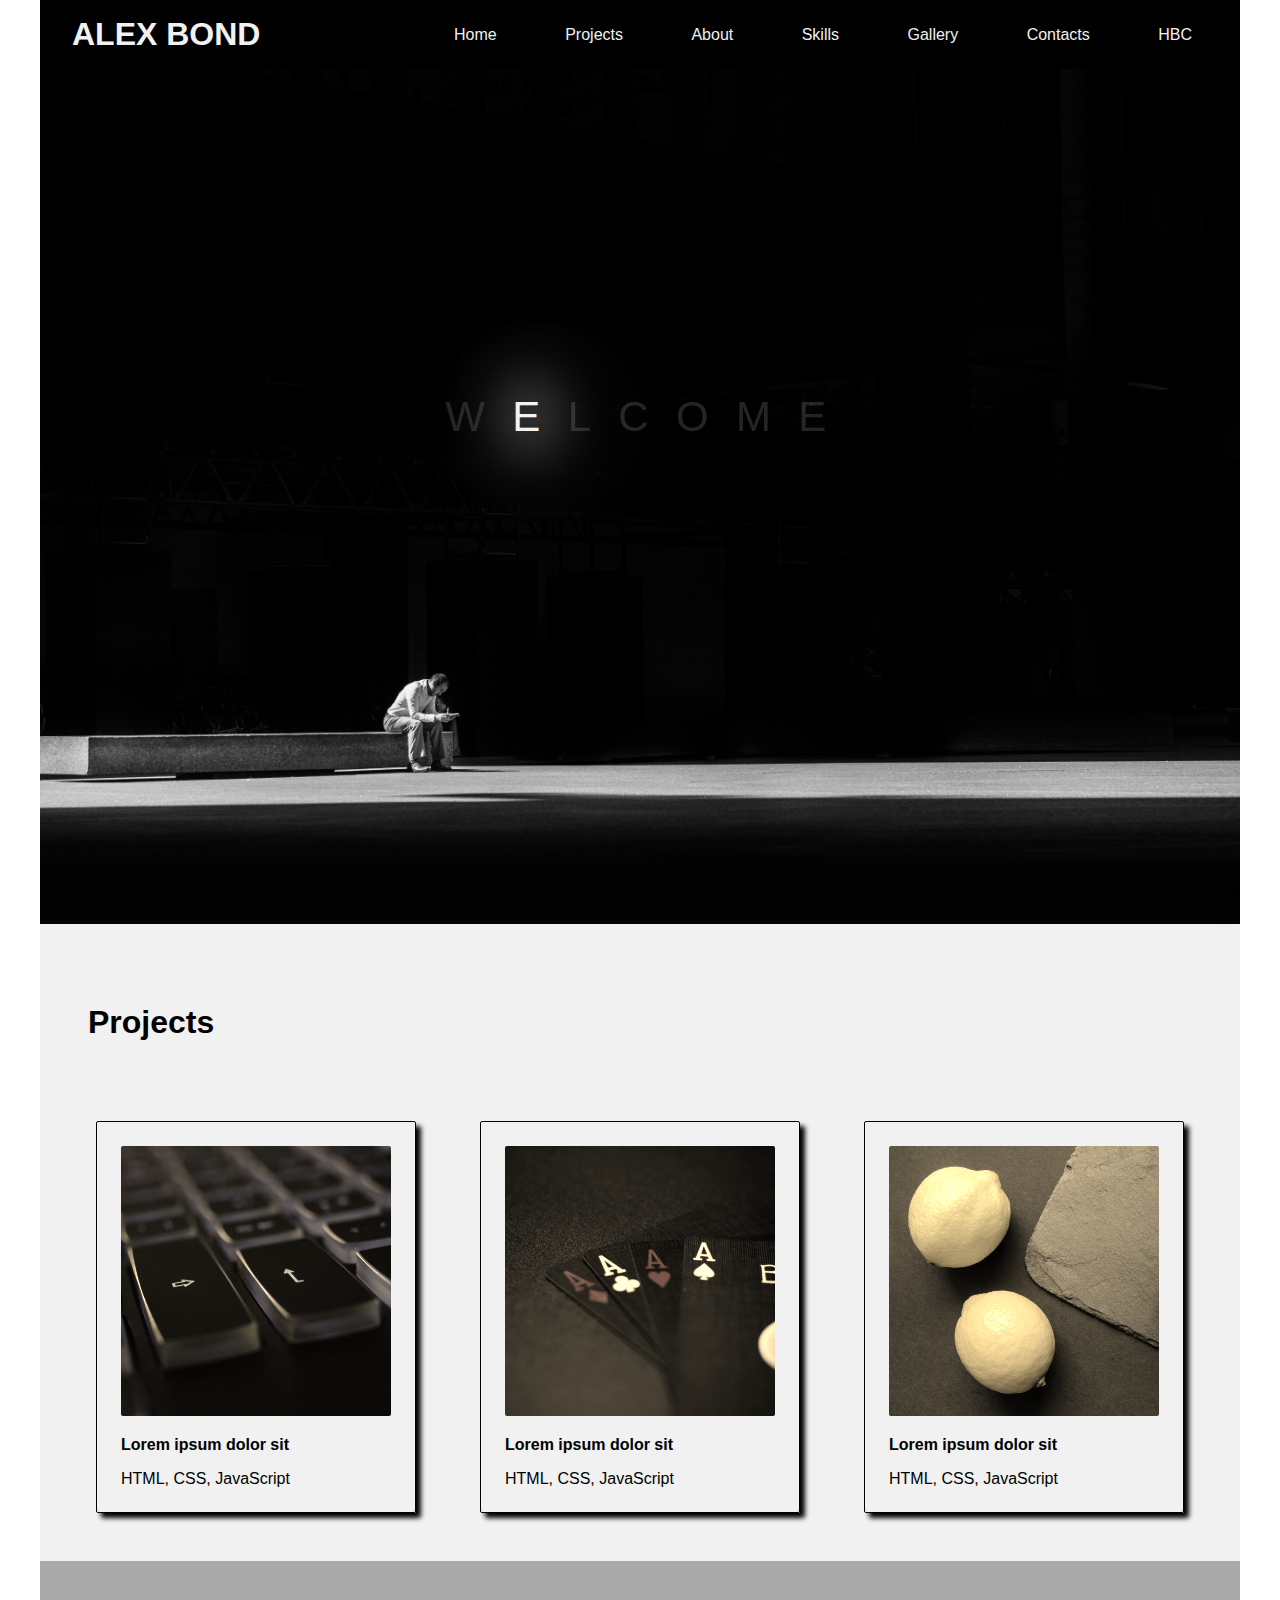
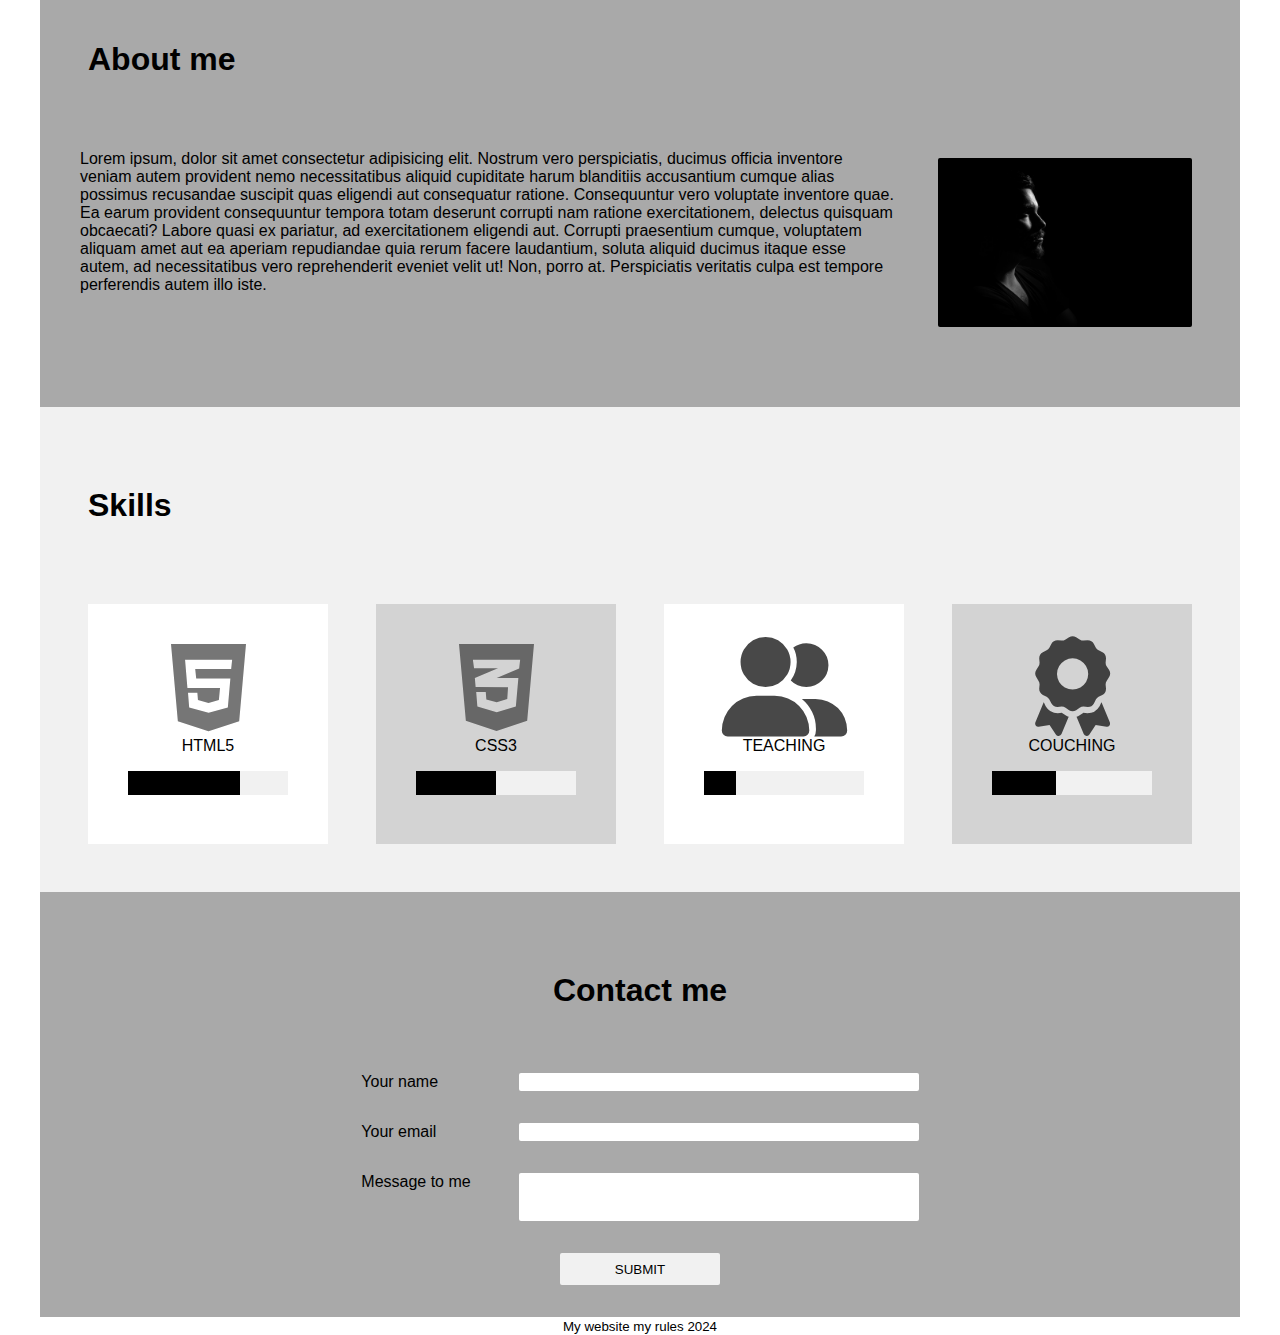
==== Portfolio/index.html @ cba2df2c "first commit" ====
<!DOCTYPE html>
<html lang="en">
  <head>
    <meta charset="UTF-8" />
    <meta http-equiv="X-UA-Compatible" content="IE=edge" />
    <meta name="viewport" content="width=device-width, initial-scale=1.0" />
    <title>Portfolio</title>
    <link
      rel="stylesheet"
      href="https://fonts.googleapis.com/css2?family=Material+Symbols+Outlined:opsz,wght,FILL,GRAD@48,400,0,0"
    />
    <link
      rel="stylesheet"
      href="https://fonts.googleapis.com/css2?family=Material+Symbols+Outlined:opsz,wght,FILL,GRAD@48,400,0,0"
    />
    <link rel="stylesheet" href=
"https://cdnjs.cloudflare.com/ajax/libs/font-awesome/6.2.0/css/all.css">
</link>
    <link rel="stylesheet" href="styles.css" />
  </head>
  <body>
    <header class="myheader">
      <div class="logo"><h1>ALEX BOND</h1></div>
      <nav>
        <button class="mobile">
          <span class="material-symbols-outlined"> menu</span>
        </button>
        <ul>
          <li><a href="#">Home</a></li>
          <li><a href="#projectsCont">Projects</a></li>
          <li><a href="#aboutCont">About</a></li>
          <li><a href="#skillsCont">Skills</a></li>
          <li><a href="/s2300120/Portfolio/gallery.html">Gallery</a></li>
          <li><a href="#contactCont">Contacts</a></li>
          <li><a href="https://en.bc.fi/">HBC</a></li>
        </ul>
      </nav>
    </header>
    <main>
      <section id="hero_banner">
        <!-- ########## ANIMATION ########## -->
        <div class="welcome">
          <span id="L">W</span>
          <span id="I">E</span>
          <span id="G">L</span>
          <span id="H">C</span>
          <span id="H">O</span>
          <span id="T">M</span>
          <span id="T">E</span>
        </div>
        <!-- ########## ANIMATION ########## -->
      </section>
      <div class="container" id="projectsCont">
        <h3>Projects</h3>
        <div class="projectsCont">
          <div class="box">
            <div class="imgAction">
              <img src="img/logo1x1.jpeg" alt="proj1" />
            </div>
            <h4>Lorem ipsum dolor sit</h4>
            <p>HTML, CSS, JavaScript</p>
          </div>
          <div class="box">
            <div class="imgAction">
              <img src="img/logo2x2.jpeg" alt="proj2" />
            </div>
            <h4>Lorem ipsum dolor sit</h4>
            <p>HTML, CSS, JavaScript</p>
          </div>
          <div class="box">
            <div class="imgAction">
              <img src="img/logo3x3.jpeg" alt="proj3" />
            </div>
            <h4>Lorem ipsum dolor sit</h4>
            <p>HTML, CSS, JavaScript</p>
          </div>
        </div>
      </div>
      <div class="container" id="aboutCont">
        <h3>About me</h3>
        <div class="aboutCont">
          <section id="aboutText">
            <p>
              Lorem ipsum, dolor sit amet consectetur adipisicing elit. Nostrum
              vero perspiciatis, ducimus officia inventore veniam autem
              provident nemo necessitatibus aliquid cupiditate harum blanditiis
              accusantium cumque alias possimus recusandae suscipit quas
              eligendi aut consequatur ratione. Consequuntur vero voluptate
              inventore quae. Ea earum provident consequuntur tempora totam
              deserunt corrupti nam ratione exercitationem, delectus quisquam
              obcaecati? Labore quasi ex pariatur, ad exercitationem eligendi
              aut. Corrupti praesentium cumque, voluptatem aliquam amet aut ea
              aperiam repudiandae quia rerum facere laudantium, soluta aliquid
              ducimus itaque esse autem, ad necessitatibus vero reprehenderit
              eveniet velit ut! Non, porro at. Perspiciatis veritatis culpa est
              tempore perferendis autem illo iste.
            </p>
          </section>
          <section id="aboutPic">
            <img src="img/man.jpeg" alt="pic1" />
          </section>
        </div>
      </div>
      <div class="container" id="skillsCont">
        <h3>Skills</h3>
        <div class="skillsCont">
          <div class="skill" id="html5">
            <i class="fa-brands fa-html5"></i>
            <label class="labelskill" for="html5bar">HTML5</label>
            <progress class="skillsBar" id="html5bar" max="100" value="70">
              70%
            </progress>
          </div>
          <div class="skill" id="css3">
            <i class="fa-brands fa-css3-alt"></i>
            <label class="labelskill" for="css3bar">CSS3</label>
            <progress class="skillsBar" id="css3bar" max="100" value="50">
              50%
            </progress>
          </div>
          <div class="skill" id="teaching">
            <i class="fa-solid fa-user-group"></i>
            <label class="labelskill" for="teachingbar">TEACHING</label>
            <progress class="skillsBar" id="teachingbar" max="100" value="20">
              220%
            </progress>
          </div>
          <div class="skill" id="couching">
            <i class="fa-solid fa-award"></i>
            <label class="labelskill" for="couchingbar">COUCHING</label>
            <progress class="skillsBar" id="couchingbar" max="100" value="40">
              40%
            </progress>
          </div>
        </div>
      </div>
      <!-- ####### -->
      <div class="container" id="contactCont">
        <section id="contact">
          <h3>Contact me</h3>
          <form>
            <div class="insert">
              <label for="Your name">Your name</label>
              <input type="text" id="Your name" name="choice" />
            </div>
            <div class="insert">
              <label for="Your email">Your email</label>
              <input type="email" id="Your email" name="choice" />
            </div>
            <div class="insert">
              <label for="Message">Message to me</label>
              <input type="text" id="Message" name="choice" />
            </div>
            <div class="submit">
              <button type="submit">SUBMIT</button>
            </div>
          </form>
        </section>
      </div>
    </main>
    <footer>
      <small>My website my rules 2024</small>
      <button id="toTop" class="btn above">
        <span class="material-symbols-outlined"> north </span>
      </button>
    </footer>
    <script src="main.js"></script>
  </body>
</html>
---- Portfolio/styles.css ----
*{
    margin: 0;
    padding: 0;
    box-sizing: border-box;
    font-family: 'Trebuchet MS', 'Lucida Sans Unicode', 'Lucida Grande', 'Lucida Sans', Arial, sans-serif;
    overscroll-behavior: none;

}

:root {
    --white:#f1f1f1;
    --whitewhite:white;
    --grey:#a9a9a9;
    --black:black;
    --lightgray:lightgray;
    --orange:#f15830;
    --blue:#007cc7;
    --red:crimson;
    --green:darkgreen;
}

body {
    font-family: Montserrat;
    display: flex;
    flex-direction: column;
    justify-content: center;
    align-items: center;
}


.myheader {
    color: var(--white);
    background-color: var(--black);
    display: flex;
    justify-content: space-between;
    align-items: center;
    padding: 1rem;
    position: sticky;
    top: 0;
    z-index: 1;
    max-width: 1200px;
    width: 100%;
    transition: all 1s;

}

.myheader.scrolled{
    color: var(--black);
    background-color: var(--white);
    transition: all 1s;
}

main{
    display: flex;
    flex-wrap: wrap;
    justify-content: center;
    flex-direction: column;
}

.logo {
    display: flex;
    margin-left: 1rem;
}

nav ul li {
    display: inline-block;
    margin: 0 2rem;
}
nav ul li a {
    color: var(--white);
    text-decoration: none;
}

nav ul li a.scrolled {
    color: var(--black)
}

.mobile {
    background: none;
    border: none;
    box-shadow: none;
    color: var(--white);
    display: none;
}
.mobile.scrolled{
    color: var(--black);
}

#hero_banner {
    height: 95vh;
    background: url('img/logo3.jpeg') no-repeat center center/cover;
    display: flex;
    justify-content: center;
    align-items: center;
    width: 100%;
    max-width: 1200px;
    color: var(--white);
}

.welcome{
    font-size: 42px;
    margin-bottom: 10rem;
    letter-spacing: 0.2em;
    font-family: Montserrat;

}

h3 {
    font-size: 2rem;
    margin: 5rem 3rem 2rem 3rem;
}

h4 {
    margin: 1rem 0;
}

img {
    width: 100%;
    border-radius: 2px;
}

.imgAction{
    filter: sepia(90%);
}
.imgAction:hover{
    filter: none;
    transition: all 1s;
    transform: scale(1.1, 1.1);
}


.container {
    display: flex;
    flex-direction: column;
    height: fit-content;
    max-width: 1200px;
    background-color: var(--white);
}

.projectsCont{
    display: flex;
    flex-direction: row;
    flex-wrap: wrap;
    justify-content: space-around;
    margin: 1.5rem;
    
}

.box {
    padding: 1.5rem;
    display: flex;
    flex-direction: column;
    justify-content: center;
    border-style: solid;
    border-width: 1px;
    border-color: var(--black);
    border-radius: 2px;
    max-width: 20rem;
    background-color: var(--lightgrey);
    box-shadow: 5px 5px 5px;
    margin: 1.5rem;
    
}

.aboutCont{
    display: flex;
    flex-direction: row;
    margin: 1.5rem;
}

#aboutCont{
    background-color: var(--grey);
    padding-bottom: 2rem;
}

#aboutText {
    display: flex;
    padding: 1rem;
    width: 75vw;
}

#aboutPic {
    display: flex;
    padding: 1rem;
    margin: 0.5rem;
    width: 25vw;
}

.skillsCont{
    display: flex;
    flex-direction: row;
    justify-content: space-around;
    flex-wrap: wrap;
    margin: 1.5rem;
}

.skill{
    height: 15rem;
    width: 15rem;
    background-color: var(--whitewhite);
    margin: 1.5rem;
    display: flex;
    flex-direction: column;
    justify-content: center;
    align-items: center;
}
.skill:nth-child(2n){
    background-color: var(--lightgray);
}

.labelskill{
    margin: 0;
}

.skillsBar{
    margin: 1rem;
    height: 1.5rem;
    background-color: transparent;
}
.skillsBar::-webkit-progress-value {
    background-color: var(--black);
}
.skillsBar::-webkit-progress-bar {
    background-color: var(--white);
}

.fa-html5{
  color: var(--orange);
  font-size: 100px;
}

.fa-css3-alt{
  color: var(--blue);
  font-size: 100px;
}

.fa-user-group{
  font-size: 100px;
  color: var(--green);
}

.fa-award{
  color: var(--red);
  font-size: 100px;
}

i{
  filter: grayscale(100%);
}

i:hover{
  filter: none;
}

#contact {
    display: flex;
    flex-direction: column;
    align-items: center;
    background-color: var(--grey);
}
#contactCont{
    height: fit-content;
}
label {
    margin-right: 3rem;
}
input {
    width: 25rem;
    border-style: none;
    border-radius: 2px;
}

#Message {
    height: 3rem;
}

.insert {
    display: flex;
    margin: 2rem;
   justify-content: space-between;
}
.submit {
    display: flex;
    justify-content: center;
}
button {
    width: 10rem;
    height: 2rem;
    border-radius: 2px;
    border-style: none;
    background-color: var(--white);
    margin-bottom: 2rem;
}

button:hover{
  filter: invert(100%);
}

footer{
    text-align: center;
}

#toTop{
    position: fixed;
    bottom: 0;
    right: 2rem;
    display: none;
    width: 45px;
    height: 45px;
    border-radius: 50%;
    border: none;
}




@media (max-width: 1020px) {

.myheader {
  padding: 0.5rem;
  justify-content: space-between;
  width: 100%;
}

.mobile{
  display: block;
  margin: 0;
  width: 2rem;
}

nav ul{
  display: none;
}

nav ul li {
  display: flex;
  justify-content: right;
}

nav ul li a {
  color: var(--black);
}

nav ul.responsive{
  display: block;
  background-color: var(--white);
  position: absolute;
  left: 0;
  top: 4rem;
  width: 100%;
}
ul.responsive li {
    display: block;
    margin: 1rem;
}

h3 {
  margin: 1rem;
  text-align: center;   
  }
    
.container {
  padding-top: 4rem;
}
 
.aboutCont{
  flex-direction: column-reverse;
  align-items: center;
}

#aboutPic {
    width: 75vw;
}
    
.skillsCont{
  flex-direction: column;
  align-items: center;
}
   
#skillsPic {
    width: 75vw;
  }

  #contact{
    padding-top: 2rem;
}

    label {
        margin: 1rem;
    }
    input {
        width: 10rem;
        height: 2rem;
    }
    
    .insert {
        flex-direction: column;
        flex-wrap: wrap;
        align-items: center;
        margin: 0rem;
    }
    button {
        margin: 2rem;
    
    }
    #toTop{
      bottom: 0;
      right: 0;
  }
}

/* @media (max-width: 1100px) {
    header{
        padding: 0.5rem;
    }

    .mobile{
        display: block;
        margin: 0;
        width: 2rem;
    }
    nav ul{
        display: none;
        transition: all 5s;
    }
    nav ul.responsive{
        display: block;
        background-color: var(--white);
        color: white;
        position: absolute;
        left: 0;
        top: 4rem;
        width: 100%;
    }
    ul.responsive li {
        display: block;
        margin: 1rem;
    }

} */

/* LIGHT ANIMATION */
  div > span {
    opacity: 0.15;
  }
  #I {
    opacity: 1;
    animation: flickerI 2s linear  reverse infinite;
  }
  #I::after {
    content: '';
    width: 150%;
    -webkit-box-shadow: -20px 0px 60px 8px rgba(255,255,255,1);
    -moz-box-shadow: -20px 0px 60px 8px rgba(255,255,255,1);
    box-shadow: -20px 0px 60px 8px rgba(255,255,255,1);
  }
  #L, #G {
    animation: flickerLG 2s linear reverse infinite;
    position: relative;
  }
  #L::after, 
  #L::before  {
    content:' ';
    width: 100px;
    height: 100px;
    background: var(--white);
    position: absolute;
    top: -50%;
    left: 100%;
    border-radius: 100%;
    opacity: 0.05;
    filter: blur(10px);
  }
  #L::after {
    width: 200px;
    height: 200px;
    top: -150%;
    left: -5%;
    opacity: 0.1;
    filter: blur(10px);
  }
  #H {
    animation: flickerH 2s linear reverse infinite
  }
  
  #T {
    animation: flickerH 2s linear reverse infinite
  }
  
  @keyframes flickerI {
    0% {
      opacity: 0.4;
    }
    5% {
      opacity: 0.5;
    }
    10% {
      opacity: 0.6;
    }
    15% {
      opacity: 0.85;
    }
    25% {
      opacity: 0.5;
    }
    30% {
      opacity: 1;
    }
    35% {
      opacity: 0.1;
    }
    40% {
      opacity: 0.25;
    }
    45% {
      opacity: 0.5;
    }
    60% {
      opacity: 1;
    }
    70% {
      opacity: 0.85;
    }
    80% {
      opacity: 0.4;
    }
    90% {
      opacity: 0.5;
    }
    100% {
      opacity: 1;
    }
  }
  
  @keyframes flickerLG {
    0% {
      opacity: 0.19;
    }
    5% {
      opacity: 0.2;
    }
    10% {
      opacity: 0.25;
    }
    15% {
      opacity: 0.35;
    }
    25% {
      opacity: 0.2;
    }
    30% {
      opacity: 0.4;
    }
    35% {
      opacity: 0.1;
    }
    40% {
      opacity: 0.25;
    }
    45% {
      opacity: 0.2;
    }
    60% {
      opacity: 0.4;
    }
    70% {
      opacity: 0.35;
    }
    80% {
      opacity: 0.4;
    }
    90% {
      opacity: 0.2;
    }
    100% {
      opacity: 0.4;
    }
  }
  
  @keyframes flickerH {
    0% {
      opacity: 0.15;
    }
    5% {
      opacity: 0.2;
    }
    10% {
      opacity: 0.12;
    }
    15% {
      opacity: 0.2;
    }
    25% {
      opacity: 0.15;
    }
    30% {
      opacity: 0.4;
    }
    35% {
      opacity: 0.05;
    }
    40% {
      opacity: 0.12;
    }
    45% {
      opacity: 0.15;
    }
    60% {
      opacity: 0.3;
    }
    70% {
      opacity: 0.2;
    }
    80% {
      opacity: 0.3;
    }
    90% {
      opacity: 0.18;
    }
    100% {
      opacity: 0.3;
    }
  }
  
  @keyframes flickerT {
    0% {
      opacity: 0.01;
    }
    5% {
      opacity: 0.05;
    }
    10% {
      opacity: 0.03;
    }
    15% {
      opacity: 0.1;
    }
    25% {
      opacity: 0.07;
    }
    30% {
      opacity: 0.1;
    }
    35% {
      opacity: 0.05;
    }
    40% {
      opacity: 0.06;
    }
    45% {
      opacity: 0.1;
    }
    60% {
      opacity: 0.;
    }
    70% {
      opacity: 0.1;
    }
    80% {
      opacity: 0.;
    }
    90% {
      opacity: 0.0;
    }
    100% {
      opacity: 0.1;
    }
  }
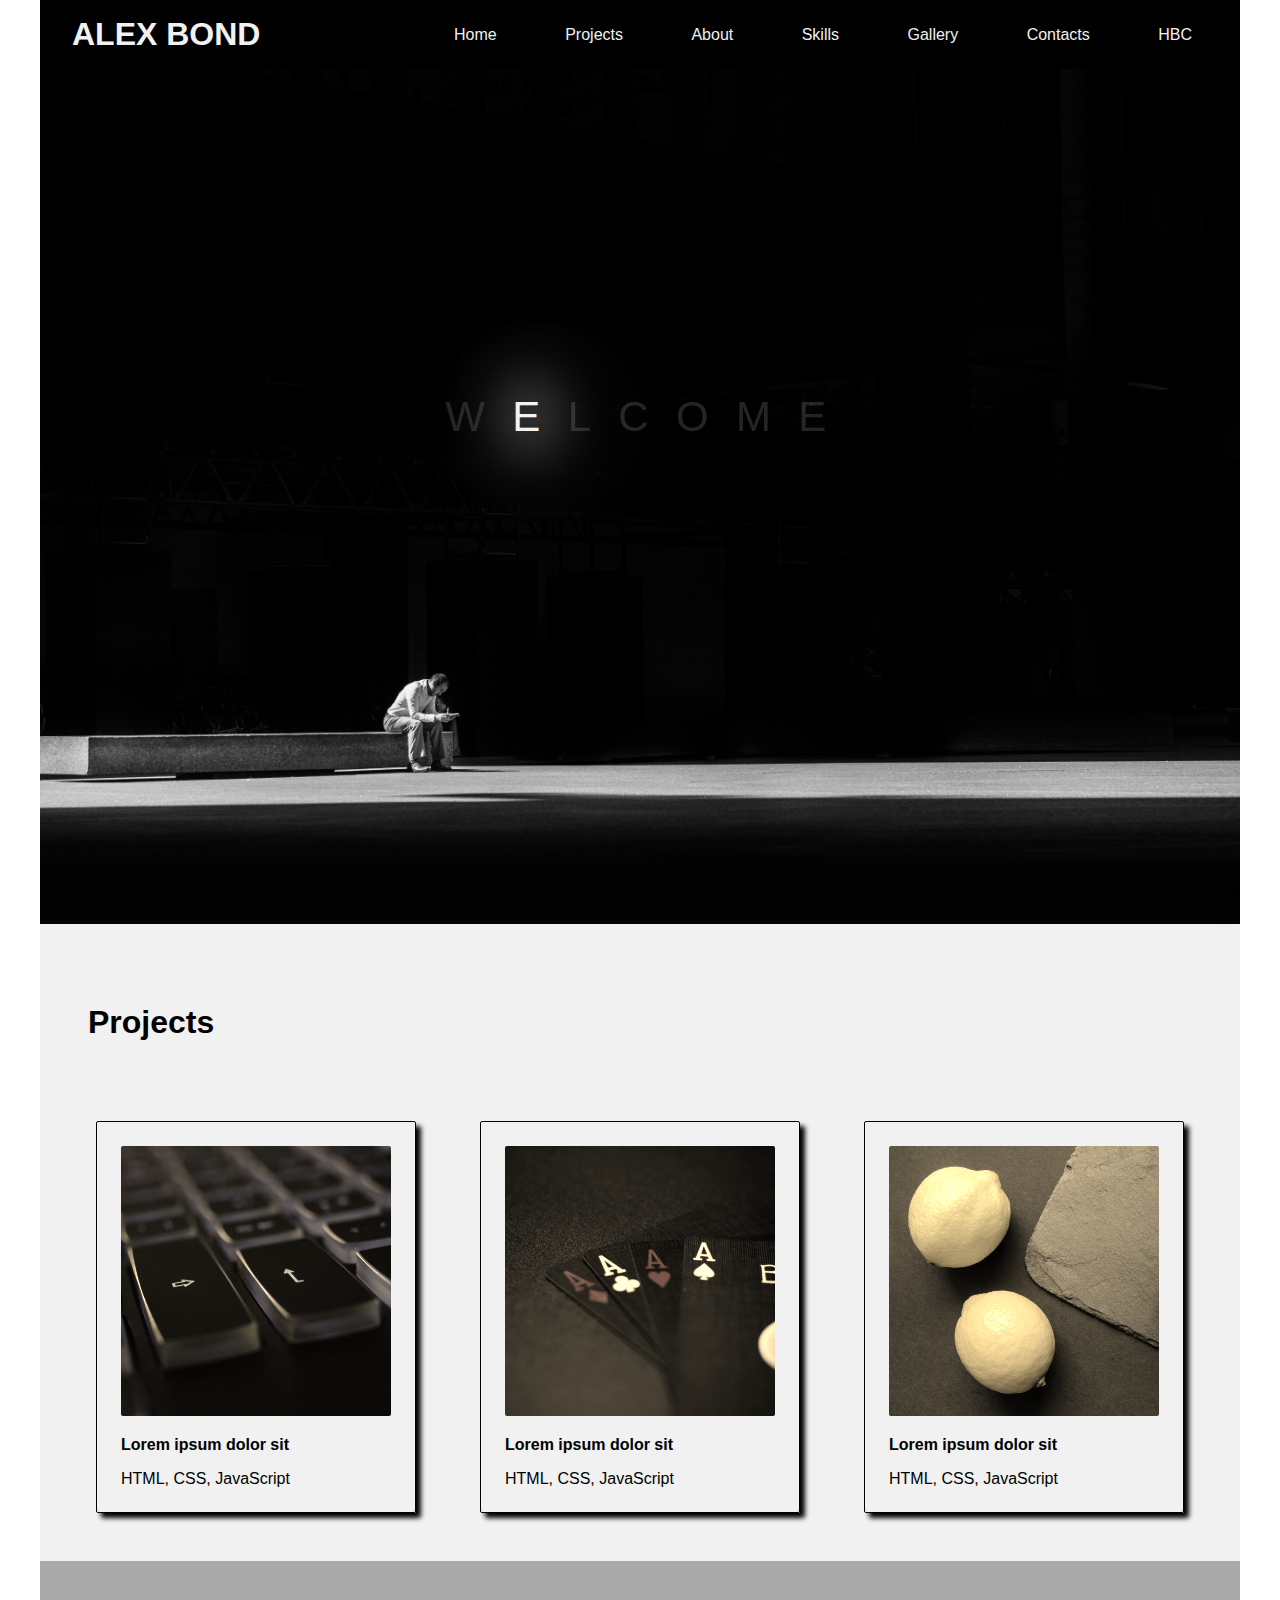
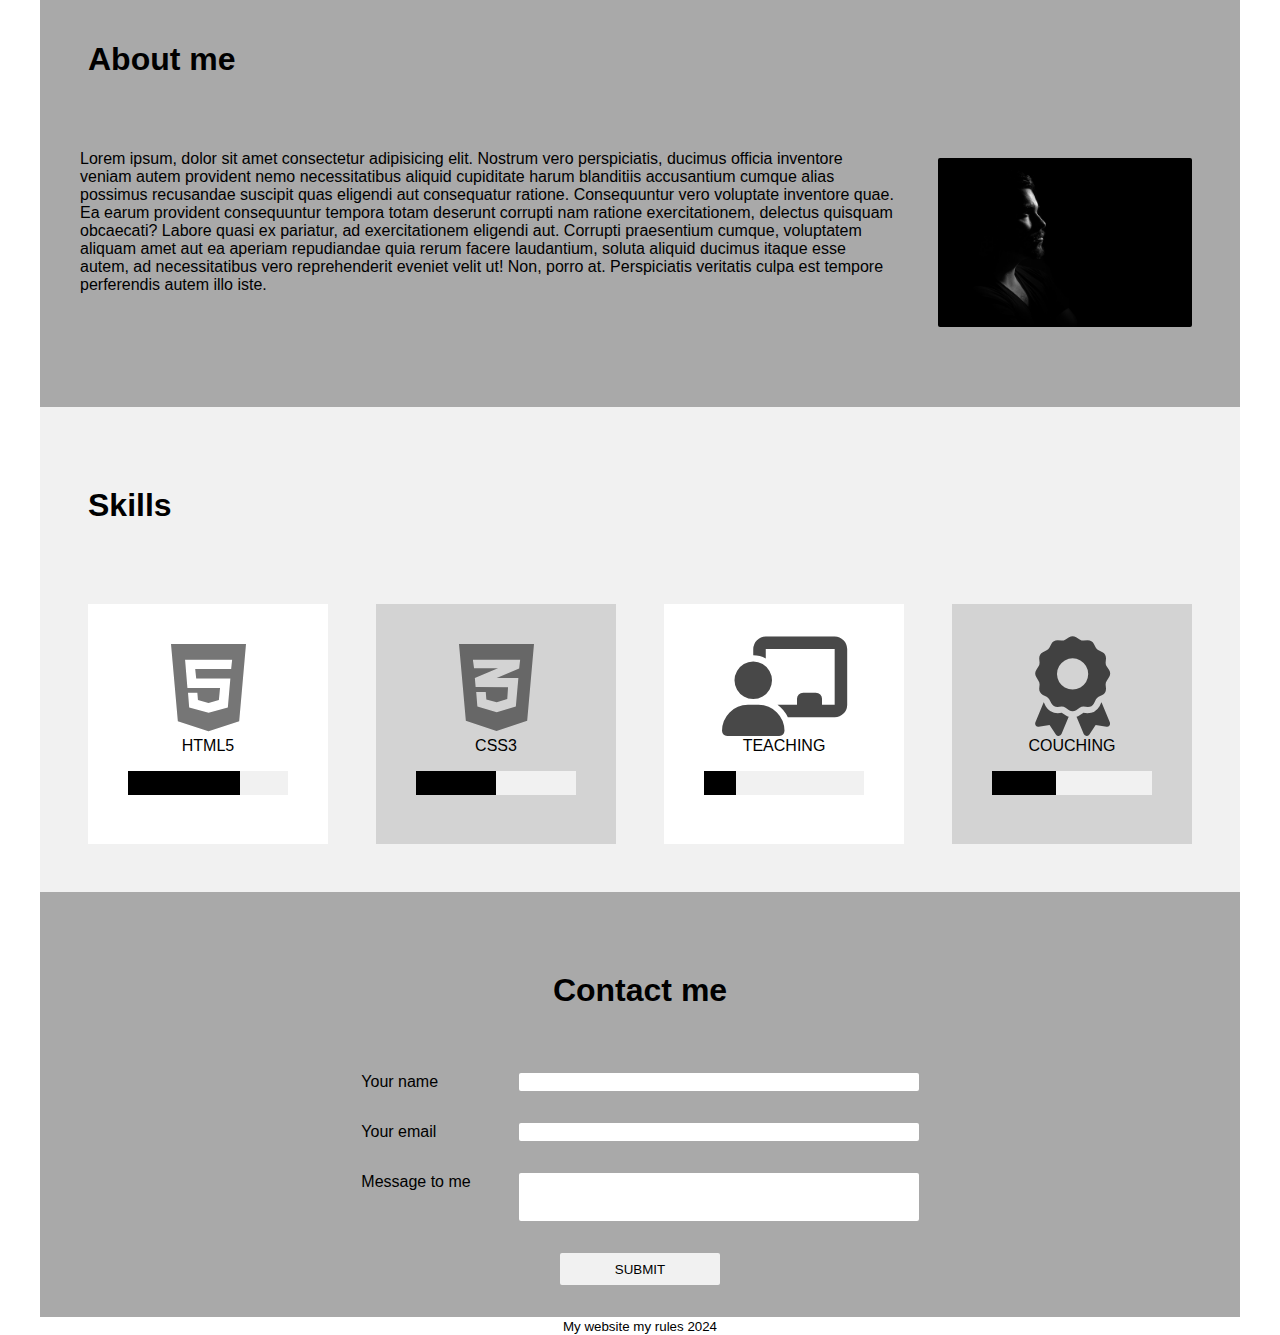
==== commit 96fb19d2: "lesson" ====
--- a/Portfolio/index.html
+++ b/Portfolio/index.html
@@ -38,7 +38,6 @@
     </header>
     <main>
       <section id="hero_banner">
-        <!-- ########## ANIMATION ########## -->
         <div class="welcome">
           <span id="L">W</span>
           <span id="I">E</span>
@@ -48,7 +47,6 @@
           <span id="T">M</span>
           <span id="T">E</span>
         </div>
-        <!-- ########## ANIMATION ########## -->
       </section>
       <div class="container" id="projectsCont">
         <h3>Projects</h3>
@@ -119,7 +117,7 @@
             </progress>
           </div>
           <div class="skill" id="teaching">
-            <i class="fa-solid fa-user-group"></i>
+            <i class="fa-solid fa-chalkboard-user"></i>
             <label class="labelskill" for="teachingbar">TEACHING</label>
             <progress class="skillsBar" id="teachingbar" max="100" value="20">
               220%
@@ -134,7 +132,6 @@
           </div>
         </div>
       </div>
-      <!-- ####### -->
       <div class="container" id="contactCont">
         <section id="contact">
           <h3>Contact me</h3>
--- a/Portfolio/styles.css
+++ b/Portfolio/styles.css
@@ -234,7 +234,7 @@
   font-size: 100px;
 }
 
-.fa-user-group{
+.fa-chalkboard-user{
   font-size: 100px;
   color: var(--green);
 }
@@ -408,36 +408,6 @@
       right: 0;
   }
 }
-
-/* @media (max-width: 1100px) {
-    header{
-        padding: 0.5rem;
-    }
-
-    .mobile{
-        display: block;
-        margin: 0;
-        width: 2rem;
-    }
-    nav ul{
-        display: none;
-        transition: all 5s;
-    }
-    nav ul.responsive{
-        display: block;
-        background-color: var(--white);
-        color: white;
-        position: absolute;
-        left: 0;
-        top: 4rem;
-        width: 100%;
-    }
-    ul.responsive li {
-        display: block;
-        margin: 1rem;
-    }
-
-} */
 
 /* LIGHT ANIMATION */
   div > span {
